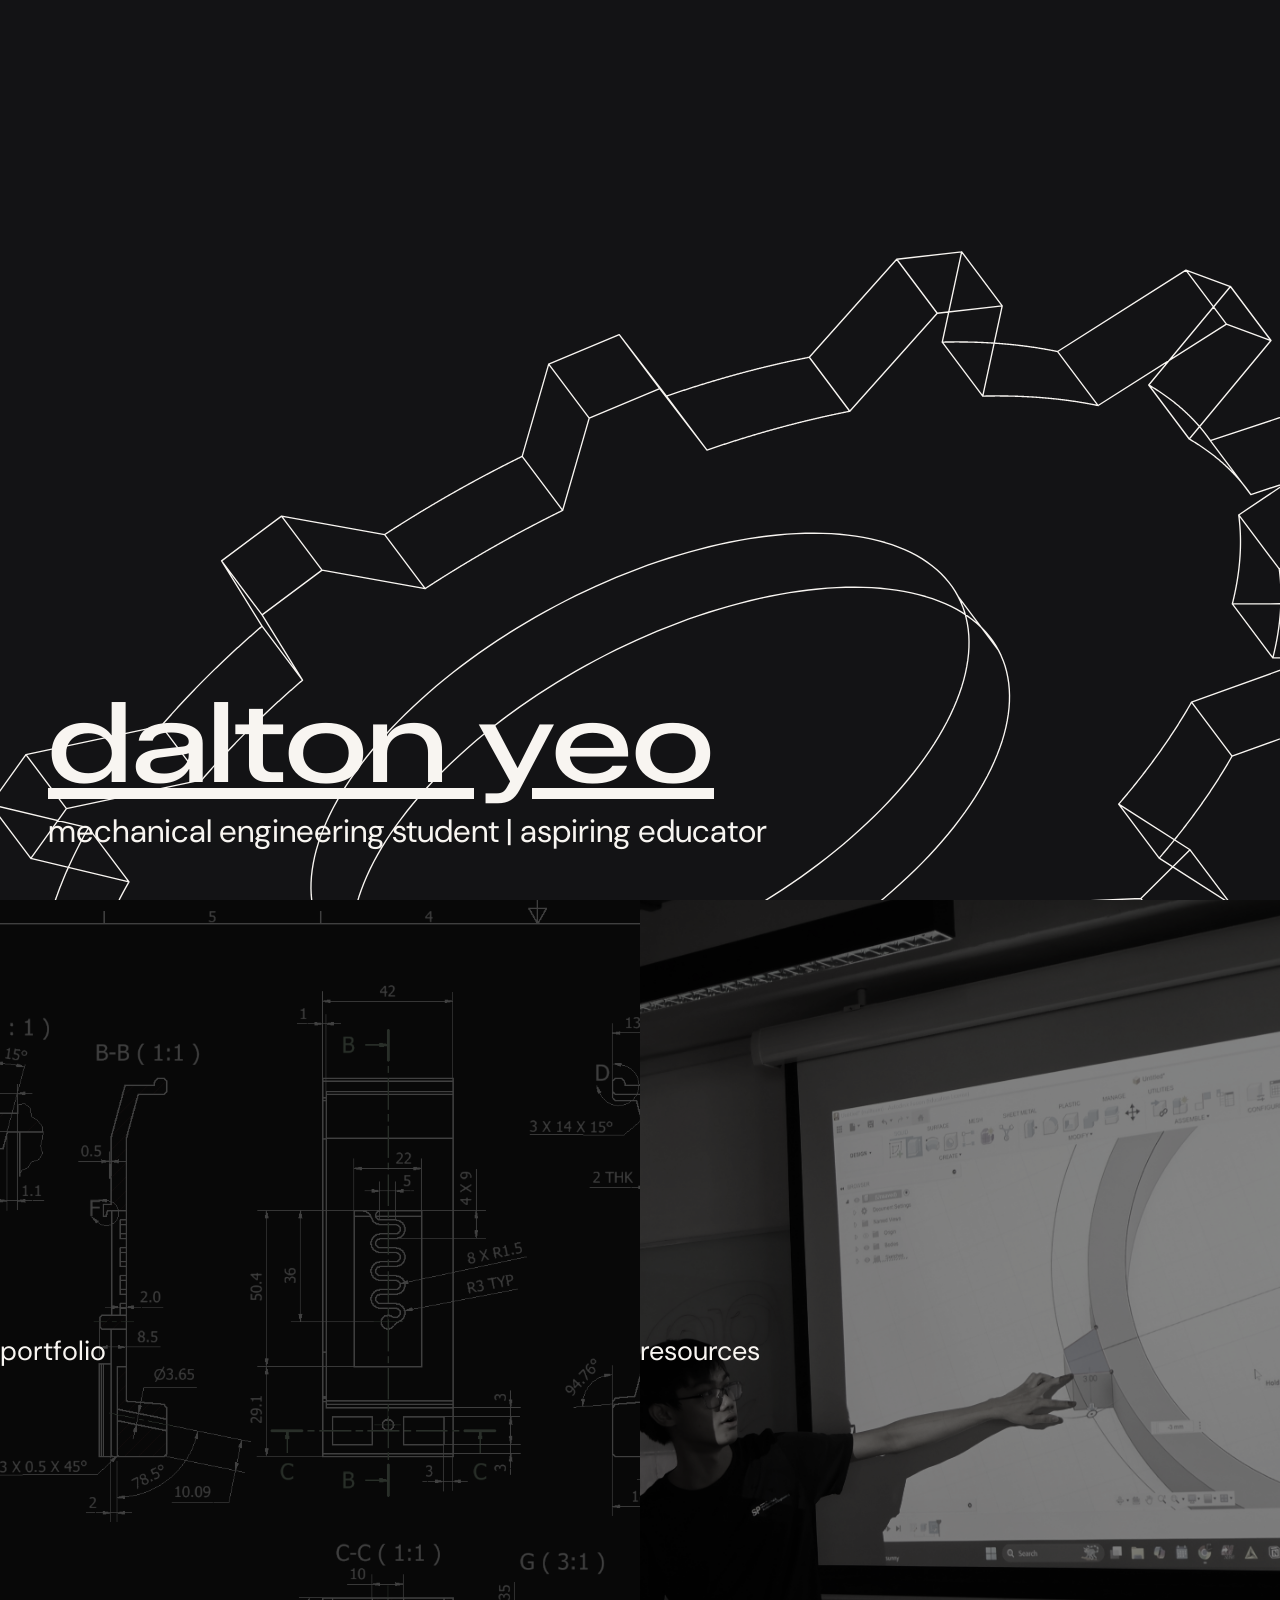
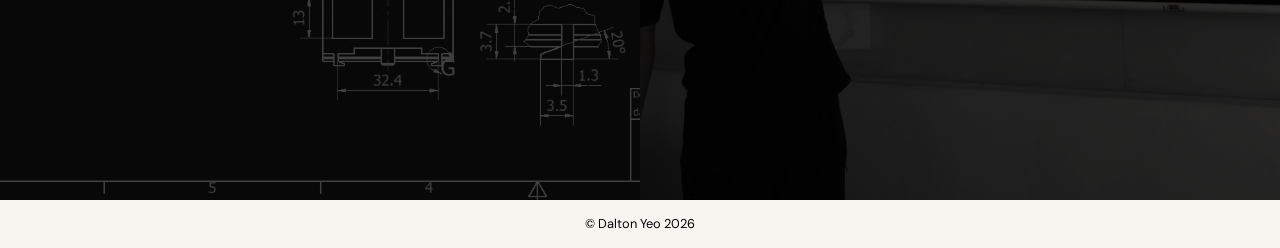
==== index.html @ 09c87221 "redesigned website" ====
<!DOCTYPE html>
<html lang="en">

<head>
    <meta charset="UTF-8">
    <meta name="viewport" content="width=device-width, initial-scale=1.0">
    <title>daltonyzj</title>
    <link rel="stylesheet" href="styles.css">
    <link rel="icon" type="image/png" href="/images/favicon_new.png">
</head>

<body>
    <header id = "main-header">
        <svg id="svg" viewBox="-10 -17 20 20">
                <path id="curve"/>
            </svg>
        <div id="title">
            <h1 class="fade-in">dalton yeo</h1>
            <h3 class="fade-in" id="subtext">mechanical engineering student | aspiring educator</h3>
        </div>
    </header>
    <section id = "home">
        <div>
            <img src="images/portfolio_cover_img.png" id="portfolio-bg">
            <div id="portfolio">
                <a class="homepage" href="portfolio/">portfolio</a>
            </div>
        </div>
        <div class="container">
            <img src="images/resources_cover_img.JPG" id="resources-bg">
            <div id="resources">
                <a class="homepage" href="resources/">resources</a>
            </div>
        </div>
    </section>
    <footer>
        <p>© Dalton Yeo 2026</p>
    </footer>

</body>
<script src="drawgear.js"></script>

</html>
---- styles.css ----
@import url('https://fonts.googleapis.com/css2?family=Zalando+Sans+Expanded:ital,wght@0,200..900;1,200..900&display=swap');
@import url('https://fonts.googleapis.com/css2?family=DM+Sans:ital,opsz,wght@0,9..40,100..1000;1,9..40,100..1000&display=swap');

:root {
    --white: #F8F5F1;
    --black: #131315;
    --red: #EB5160;
    --blue: #3083DC;
    --green: #2EBFA5;
}

* {
    margin: 0;
    padding: 0;
    box-sizing: border-box;
}

html {
    font-family: DM Sans;
    scroll-behavior: smooth;
}

header {
    height: 100dvh;
    padding: 3em;

    text-align: left;
    background-color: var(--black);
}

#main-header {
    position: relative;
    text-align: left;
}

#other-header {
    align-content: end;

}

#title {
    position: absolute;
    left: 3em;
    bottom: 3em;
}

h1 {
    font-family: Zalando Sans Expanded;
    font-weight: 500;
    font-size: clamp(2rem, 10vw, 7em);
    color: var(--white);
    text-decoration: underline;
}

h2 {
    font-size: clamp(1.5rem, 5vw, 3.2em);
    font-weight: 400;
    color: var(--white);
}

h3 {
    font-size: clamp(1rem, 3vw, 2em);
    font-weight: 400;
    color: var(--white);
}

#svg {
    position: absolute;

    width: 100%;
    height: 100%;

    left: 50%;
    top: 50%;

    transform: translate(-50%, -50%);
}

#curve {
    fill: none;
    stroke: var(--white);
    stroke-width: 0.03;
    stroke-linecap: round;
    stroke-linejoin: round;
}


section {
    min-height: 100dvh;
    display: flex;
    flex-direction: column;
    padding: 6em 3em;
}

#home {
    padding: 0;
    display: flex;
    flex-direction: row;
    flex-wrap: wrap;
}

#home>div {
    height: 100dvh;
    flex: 1 1 320px;
    position: relative;
    align-content: center;
    overflow: hidden;
}

#portfolio-bg,
#resources-bg {
    position: absolute;
    inset: 0;

    height: 100%;
    width: 100%;
    object-fit: cover;
    object-position: 15%;
    z-index: -100;

    filter: saturate(0.1) brightness(0.25);
    transition: 0.35s ease-in-out;
}

#resources-bg {
    object-position: 32%;
    filter: saturate(0.1) brightness(0.6);
}

#home>div>div {
    width: fit-content;
    transition: 0.35s;
    transition-timing-function: ease-in-out;
    justify-self: center;
    z-index: 50;
}

a.homepage {
    color: var(--white);
    justify-self: center;
    align-self: center;
    text-decoration: none;
    font-size: 1.7em;
    transition: 0.35s;
    transition-timing-function: ease-in-out;
    z-index: 50;
}

a.homepage:hover {
    text-decoration: underline;
    transform: scale(2);
    transition: 0.35s;
    transition-timing-function: ease-in-out;
    z-index: 50;
}

body:has(#portfolio a.homepage:hover) #portfolio,
body:has(#resources a.homepage:hover) #resources {
    transform: scale(1.1);
    transition-timing-function: ease-in-out;
    transition: 0.35s;
}

body:has(#portfolio a.homepage:hover) #portfolio-bg,
body:has(#resources a.homepage:hover) #resources-bg {
    filter: saturate(1) brightness(0.7);
    transition-timing-function: ease-in-out;
    transition: 0.35s;
}


footer {
    background-color: var(--white);
    padding: 1.2em;
    align-content: center;
    text-align: center;
    font-size: 0.8em;
}

.black-footer {
    background-color: var(--black);
    color: var(--white);
}

.fade-in {
    opacity: 0;
    animation: fadeIn 0.3s ease-out 0.4s forwards;
}

#subtext {
    animation-delay: 0.9s;
}

@keyframes fadeIn {
    from {
        opacity: 0;
        transform: translateY(8px);
    }

    to {
        opacity: 1;
        transform: translateY(0);
    }
}


h4 {
    color: var(--white);
    font-size: clamp(0.8rem, 1.5vw, 1.6em);
    font-weight: 300;
}

nav {
    font-family: DM Sans;
    position: fixed;
    padding: 1.3em;
    mix-blend-mode: difference;
}

li {
    list-style-type: none;
}

li>a {
    text-decoration: none;
    font-size: 1.5em;
}

.invert {
    color: var(--white);
}

li>a:hover {
    text-decoration: underline;
}

#white {
    background-color: var(--white);
}

#white>h2 {
    color: var(--black);
}

.bottom-border {
    border-bottom: 3px solid var(--black);
}



details {
    width: min(55em, 100%);
    padding: 1em;
    background-color: var(--black);
    color: var(--white);
    font-size: large;
    border-radius: 0.5em;
}

summary {
    padding: clamp(0.02rem, 0.4vw, 0.5em);
    font-size: clamp(0.1rem, 3.5vw, 1.4rem);
}

section .dropdowns {
    display: grid;
    place-items: center;
}

.detail {
    display: grid;
    place-items: center;
}

.detaildesc {
    text-align: left;
    padding: 0.5em;
    line-height: 150%;
    max-width: 900px;
}

summary:hover {
    text-decoration: underline;
    cursor: pointer;
}

.detail {
    display: grid;
    place-items: center;
}

.detaildesc {
    text-align: left;
    padding: 0.5em;
    line-height: 150%;
    max-width: 900px;
}

.detaildesc>p {
    font-size: clamp(0.1rem, 3.5vw, 1.2rem);
    line-height: 1.4;
}

.first-bold>p:first-child {
    font-weight: bold;
    font-size: clamp(0.1rem, 3.5vw, 1.2rem);
    line-height: 1.3;
}

.last-bold>p:last-child {
    font-weight: bold;
    font-size: clamp(0.1rem, 3.5vw, 1.2rem);
    line-height: 1.3;
}


.carousel {
    position: relative;
    width: min(550px, 95%);
    aspect-ratio: 7 / 5;
    margin: auto;
    overflow: visible;
}

.carousel ul {
    list-style: none;
    margin: 0;
    padding: 0;
    height: calc(100%-2px);
    position: relative;
}

.slide {
    position: absolute;
    inset: 0;
    opacity: 0;
    transition: opacity 300ms ease-in-out;
}

.slide[data-active] {
    opacity: 1;
    position: relative;
    z-index: 1;
}

.slide>img,
.slide[data-active]>img {
    border-radius: 8px;
    border: 2px solid var(--white);
}


.slide img {
    width: 100%;
    height: 100%;
    object-fit: cover;

    box-sizing: border-box;
    display: block;
}

.carousel-btn {
    position: absolute;
    top: 50%;
    transform: translateY(-50%);
    background: rgba(0, 0, 0, 0.4);
    color: white;
    border: none;
    font-size: clamp(0.1rem, 3vw, 1.2rem);
    padding: 0.4em 0.7em;
    cursor: pointer;
    z-index: 10;
    border-radius: 0.3em;
}

.carousel-btn.prev {
    left: 10px;
}

.carousel-btn.next {
    right: 10px;
}

.carousel-btn:hover {
    background: rgba(0, 0, 0, 0.7);
}

h5#sandbox-subtext {
    color: var(--black);
    font-size: clamp(0.2rem, 3vw, 1.4rem);
    font-weight: 300;
}

.sandbox {
    display: grid;
    grid-template-columns: repeat(auto-fill, minmax(clamp(80px, 20vw, 200px), 1fr));
    grid-gap: 1.6rem;
    width: 65vw;
    align-self: center;
}

.card {
    display: flex;
    background-color: var(--black);
    padding: 1em;
    aspect-ratio: 1;
    border-radius: 10px;

    text-align: center;
    justify-content: center;
    align-items: center;

    transition-property: width, height, left, top, transform;
    transition-duration: 0.4s;
    transition-timing-function: cubic-bezier(0.075, 0.82, 0.165, 1);
}

.card.closing {
    transition-duration: 0.25s;
    transition-timing-function: ease-in-out;
}

.card.expanded.closing .card-content {
    animation: fadeOut 0.08s ease-in-out forwards;
}

@keyframes fadeOut {
    from {
        opacity: 1;
    }

    to {
        opacity: 0;
    }
}

.card-title {
    font-size: clamp(0.04rem, 2.8vw, 1.3rem);
    transition: 0.4s;
}

.card-content {
    display: none;
}

.card:hover {
    transform: translateY(-5px);
    cursor: pointer;
}

.card.expanded {
    position: fixed;

    z-index: 100;

    padding: 2em;

    overflow-y: auto;

    display: flex;
    flex-direction: column;

    align-items: flex-start;
    justify-content: flex-start;

    text-align: left;

}

.card.expanded:hover {
    transform: none;
}

.card.expanded .card-title {
    text-align: left;
    align-items: left;
    font-size: clamp(0.25rem, 4.5vw, 2em);
    text-decoration: underline;
    transition: 0.4s;
}

.card.expanded.shrinking .card-title {
    font-size: 1.4em;
    transition-duration: 0.25s;
}

.card.shrinking {
    transition-duration: 0.25s;
}

.card.expanded .card-content {
    display: block;
    color: var(--white);
    margin: 0;
    max-width: 70vw;
    text-align: left;
    align-self: center;
    font-size: clamp(0.1em, 3vw, 1em);
}

.card-overlay {
    position: fixed;
    inset: 0;

    background: rgba(0, 0, 0, 0.5);

    opacity: 0;
    pointer-events: none;

    transition: opacity 0.3s ease;

    z-index: 50;
}

.card-overlay.active {
    opacity: 1;
    pointer-events: auto;
}

.card-content>img,
.card-content>video {
    display: block;
    width: clamp(200px, 40vw, 800px);
    height: auto;
    margin: 0 auto;
    border: 2px solid var(--white);
    border-radius: 10px;
}

.card-placeholder {
    visibility: hidden;
}

.card-content>p>a {
    color: var(--white);
}

.filters {
    align-self: center;
    display: flex;
    flex-direction: wrap;
    gap: 1em;

    font-size: clamp(0.1rem, 4.5vw, 1.3rem);
    font-weight: 800;
}

.filters {
    display: flex;
    flex-wrap: wrap;
    gap: 1em;
}


select,
input {
    height: 2em;
    font-size: 0.9em;
    border: 1.5px solid var(--black);
    border-radius: 4px;
    font-family: DM Sans;
    padding: 0.2em;
    background-color: var(--white);
}

.table-container {
    width: 100%;
    overflow-x: auto;

    scrollbar-width: auto;
}

table {
    width: max-content;
    min-width: 70%;
    margin: 0 auto;
    border: 1.5px solid var(--black);
    border-collapse: collapse;
}

th,
td {
    border: 1.5px solid var(--black);
    padding: 0.3em 1em
}

td {
    font-size: 0.9em;
}

td:first-child {
    width: 25em;
}

td>a {
    text-decoration: none;
    color: var(--black);
}

td>a:hover {
    text-decoration: underline;
}

tr:first-child>td:first-child {
    text-align: left;
}
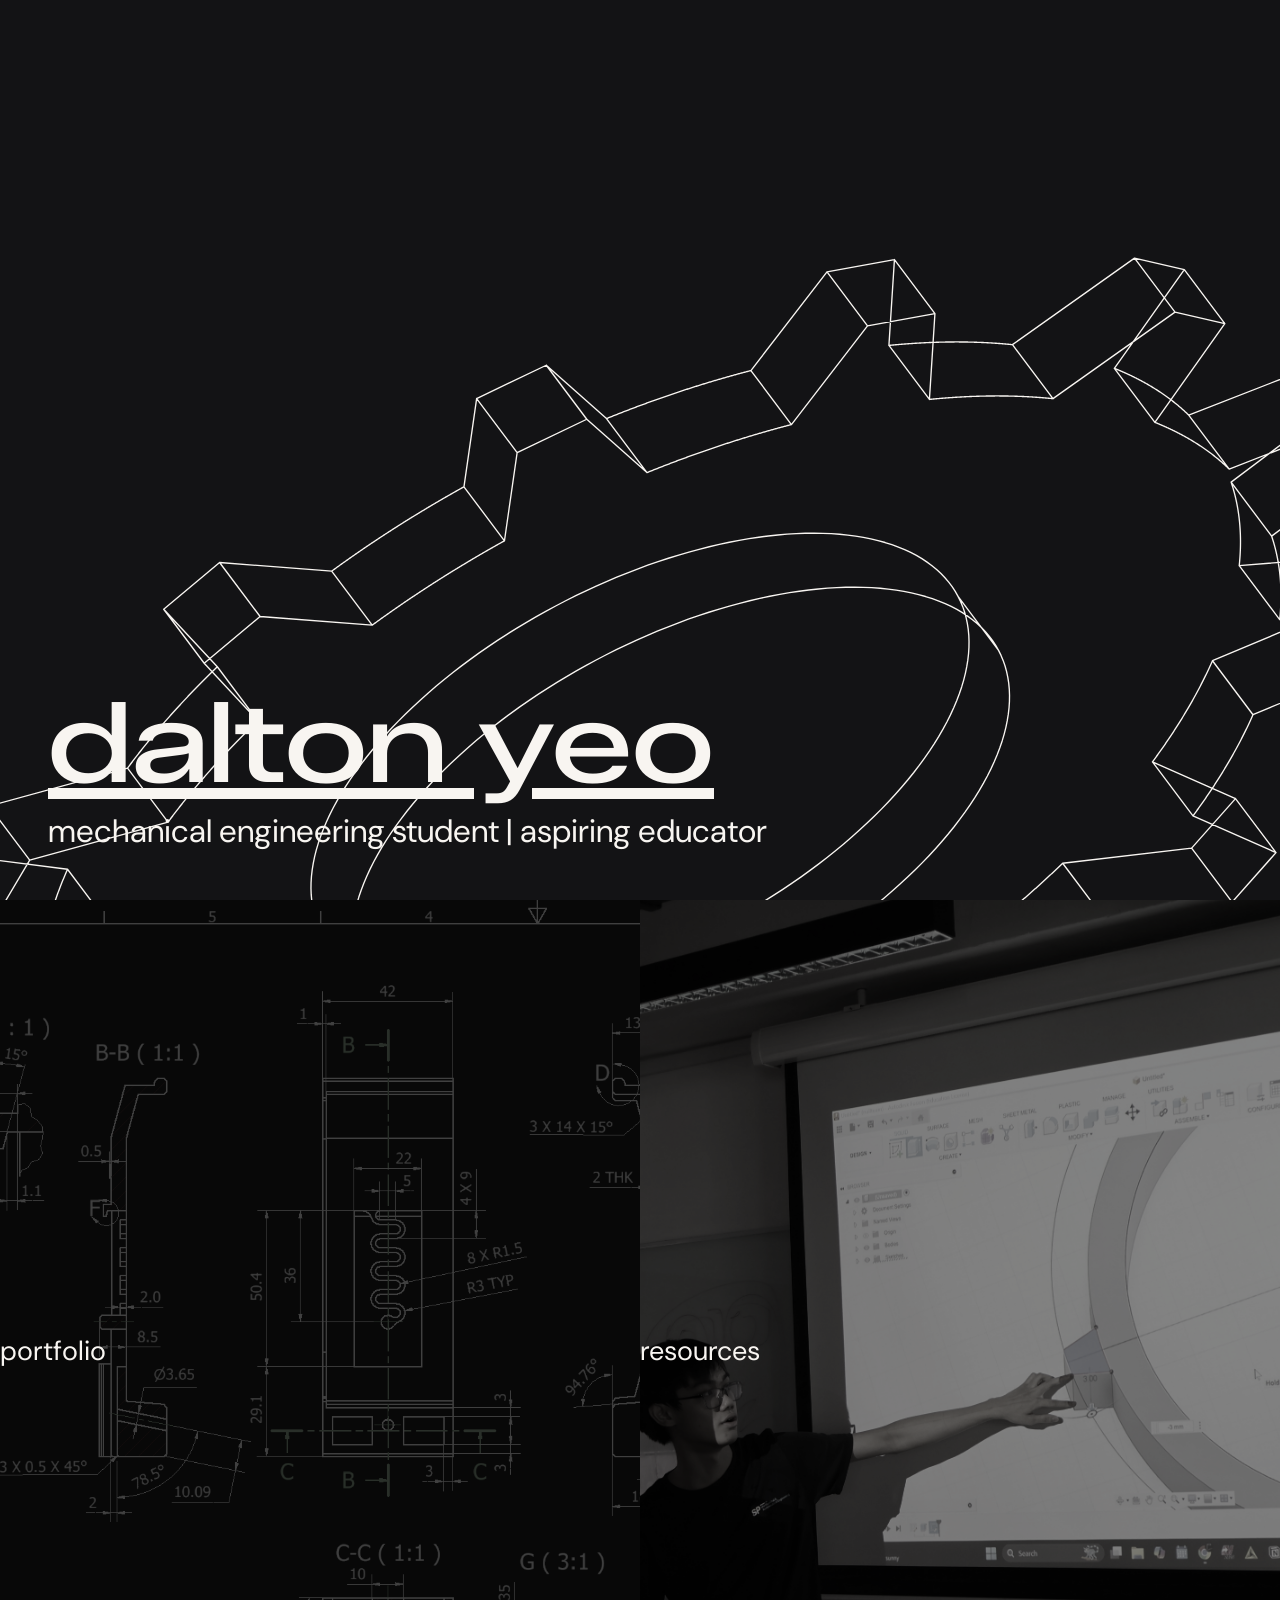
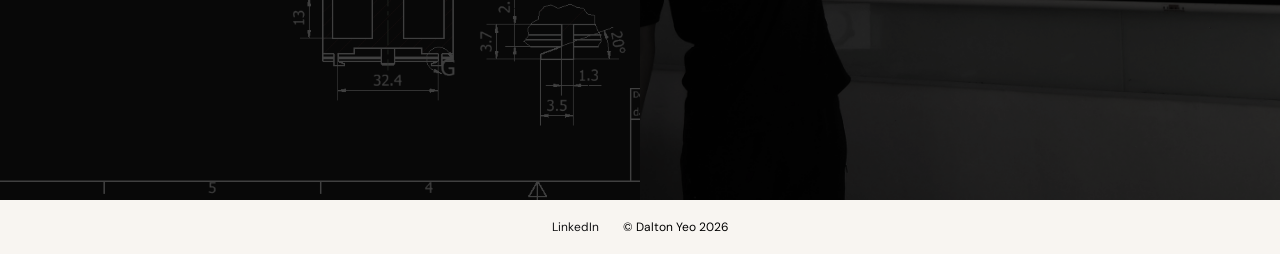
==== commit a8fd9d59: "footer update" ====
--- a/index.html
+++ b/index.html
@@ -34,7 +34,10 @@
         </div>
     </section>
     <footer>
-        <p>© Dalton Yeo 2026</p>
+        <ul>
+            <li> <a target = "_blank" rel="noopener noreferrer" href = "https://www.linkedin.com/in/daltonyeo/">LinkedIn</a> </li>
+            <li> © Dalton Yeo 2026</li>
+        </ul>
     </footer>
 
 </body>
--- a/styles.css
+++ b/styles.css
@@ -174,11 +174,24 @@
     padding: 1.2em;
     align-content: center;
     text-align: center;
-    font-size: 0.8em;
+}
+
+footer > ul{
+    display: flex;
+    justify-content: center;
+    gap: 1.5em;
+}
+
+footer > ul > li, footer > ul > li > a{
+    font-size: 12px;
 }
 
 .black-footer {
     background-color: var(--black);
+    color: var(--white);
+}
+
+.black-footer a{
     color: var(--white);
 }
 
@@ -223,6 +236,9 @@
 
 li>a {
     text-decoration: none;
+}
+
+.interactives{
     font-size: 1.5em;
 }
 
@@ -603,4 +619,22 @@
 
 tr:first-child>td:first-child {
     text-align: left;
+}
+
+#interactive-list, li > a{
+    font-size: clamp(0.15rem, 4vw, 1.2rem);
+    color:var(--black);
+}
+
+#interactive-list > li{
+    transition: 0.2s;
+}
+
+#interactive-list > li:hover{
+    transform: translateX(5px);
+    transition: 0.2s;
+}
+
+#disclaimer{
+    font-size: clamp(0.07rem, 2.5vw, 1rem);
 }
